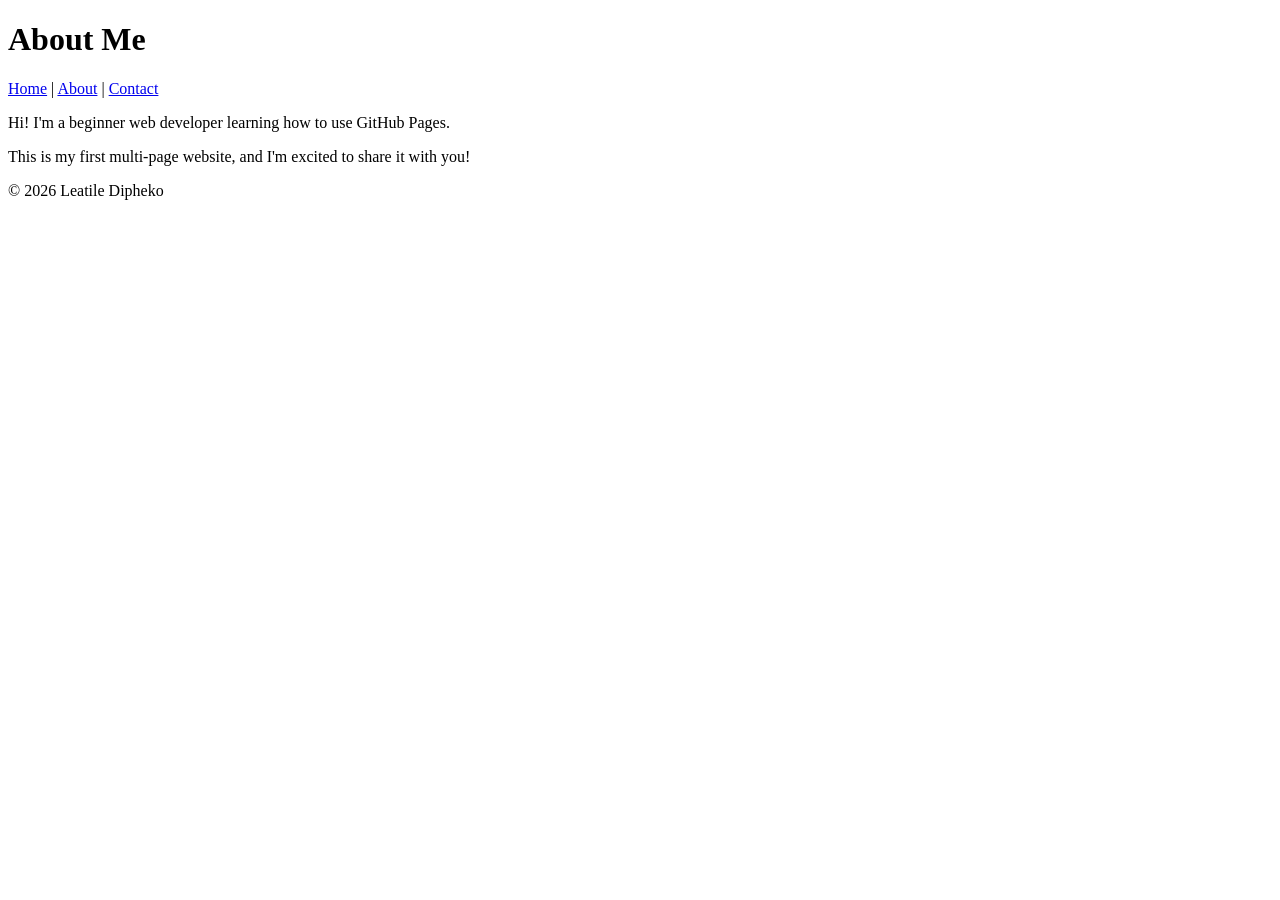
==== about.html @ 0c889fd1 "Added About and Contact page with navigation" ====
<!DOCTYPE html>

<html lang="en">

<head>

<meta charset="UTF-8">

<meta name="viewport" content="width=device-width, initial-scale=1.0">

<title>About Me</title>

</head>

<body>

<header>

<h1>About Me</h1>

<nav>

<a href="index.html">Home</a> |

<a href="about.html">About</a> |

<a href="contact.html">Contact</a>

</nav>

</header>


<main>

<p>Hi! I'm a beginner web developer learning how to use GitHub Pages.</p>

<p>This is my first multi-page website, and I'm excited to share it with you!</p>

</main>


<footer>

<p>&copy; 2026 Leatile Dipheko</p>

</footer>

</body>

</html>
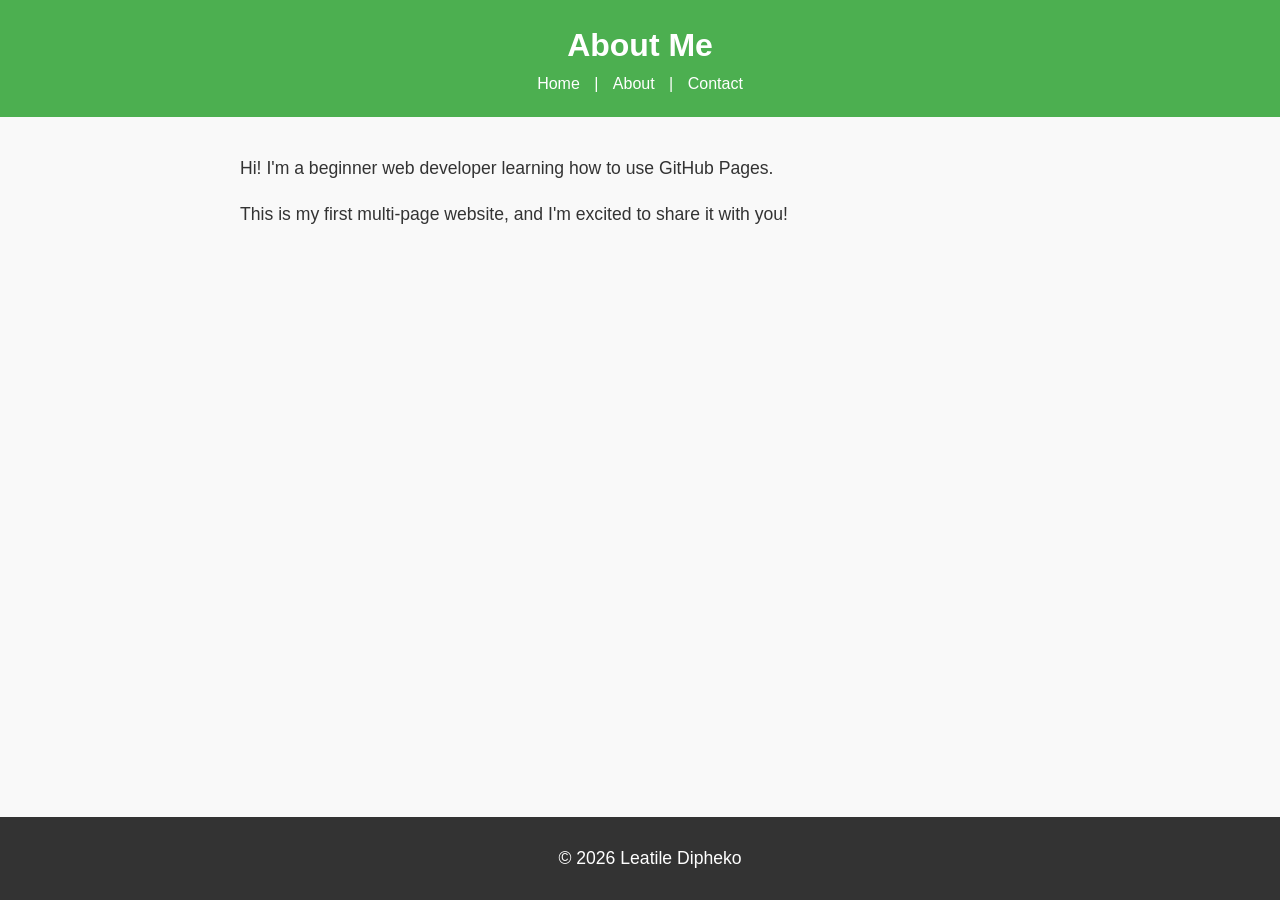
==== commit 80e418e5: "Added CSS3 styling to the website" ====
--- a/about.html
+++ b/about.html
@@ -9,6 +9,8 @@
 <meta name="viewport" content="width=device-width, initial-scale=1.0">
 
 <title>About Me</title>
+
+<link rel="stylesheet" href="styles.css">
 
 </head>
 
--- a/styles.css
+++ b/styles.css
@@ -0,0 +1,131 @@
+body {
+
+font-family: Arial, sans-serif;
+
+color: #333;
+
+background-color: #f9f9f9;
+
+margin: 0;
+
+padding: 0;
+
+line-height: 1.6;
+
+}
+
+header {
+
+background-color: #4CAF50;
+
+color: white;
+
+padding: 20px;
+
+text-align: center;
+
+}
+
+
+header h1 {
+
+margin: 0;
+
+}
+
+
+nav a {
+
+color: white;
+
+text-decoration: none;
+
+margin: 0 10px;
+
+}
+
+
+nav a:hover {
+
+text-decoration: underline;
+
+}
+
+main {
+
+padding: 20px;
+
+max-width: 800px;
+
+margin: 0 auto;
+
+}
+
+
+main img {
+
+max-width: 100%;
+
+height: auto;
+
+display: block;
+
+margin: 20px 0;
+
+}
+
+footer {
+
+background-color: #333;
+
+color: white;
+
+text-align: center;
+
+padding: 10px;
+
+position: fixed;
+
+bottom: 0;
+
+width: 100%;
+
+}
+
+p {
+
+font-size: 1.1em;
+
+}
+
+
+a {
+
+color: #4CAF50;
+
+text-decoration: none;
+
+}
+
+
+a:hover {
+
+text-decoration: underline;
+
+}
+
+img {
+
+border: 5px solid #4CAF50;
+
+border-radius: 10px;
+
+}
+
+main a[href^="mailto:"] {
+
+color: #ff5722;
+
+font-weight: bold;
+
+}
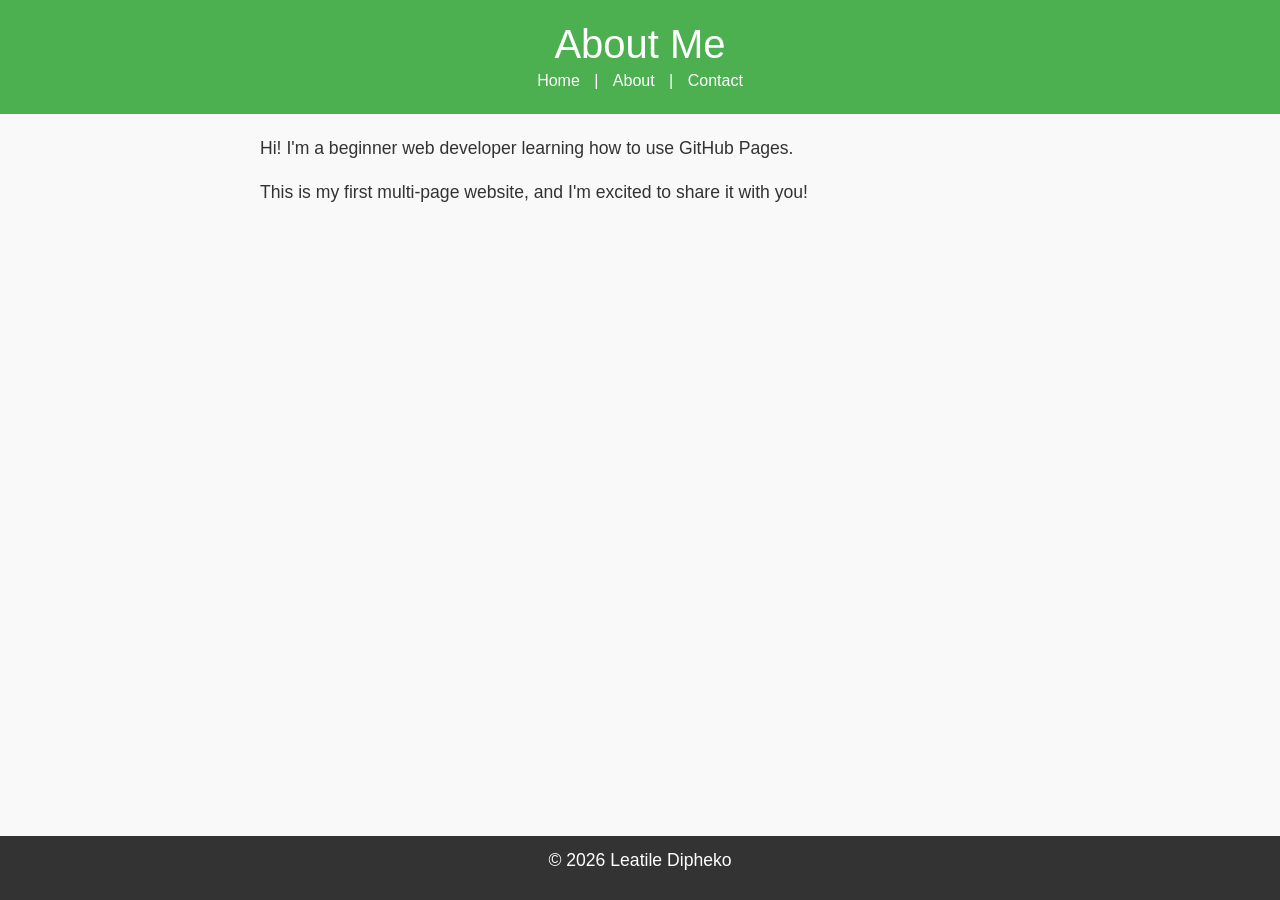
==== commit 4d13facf: "Added CSS3 styling to the website" ====
--- a/about.html
+++ b/about.html
@@ -9,6 +9,10 @@
 <meta name="viewport" content="width=device-width, initial-scale=1.0">
 
 <title>About Me</title>
+
+<!-- Bootstrap CSS -->
+
+<link href="https://cdn.jsdelivr.net/npm/bootstrap@5.3.0/dist/css/bootstrap.min.css" rel="stylesheet">
 
 <link rel="stylesheet" href="styles.css">
 
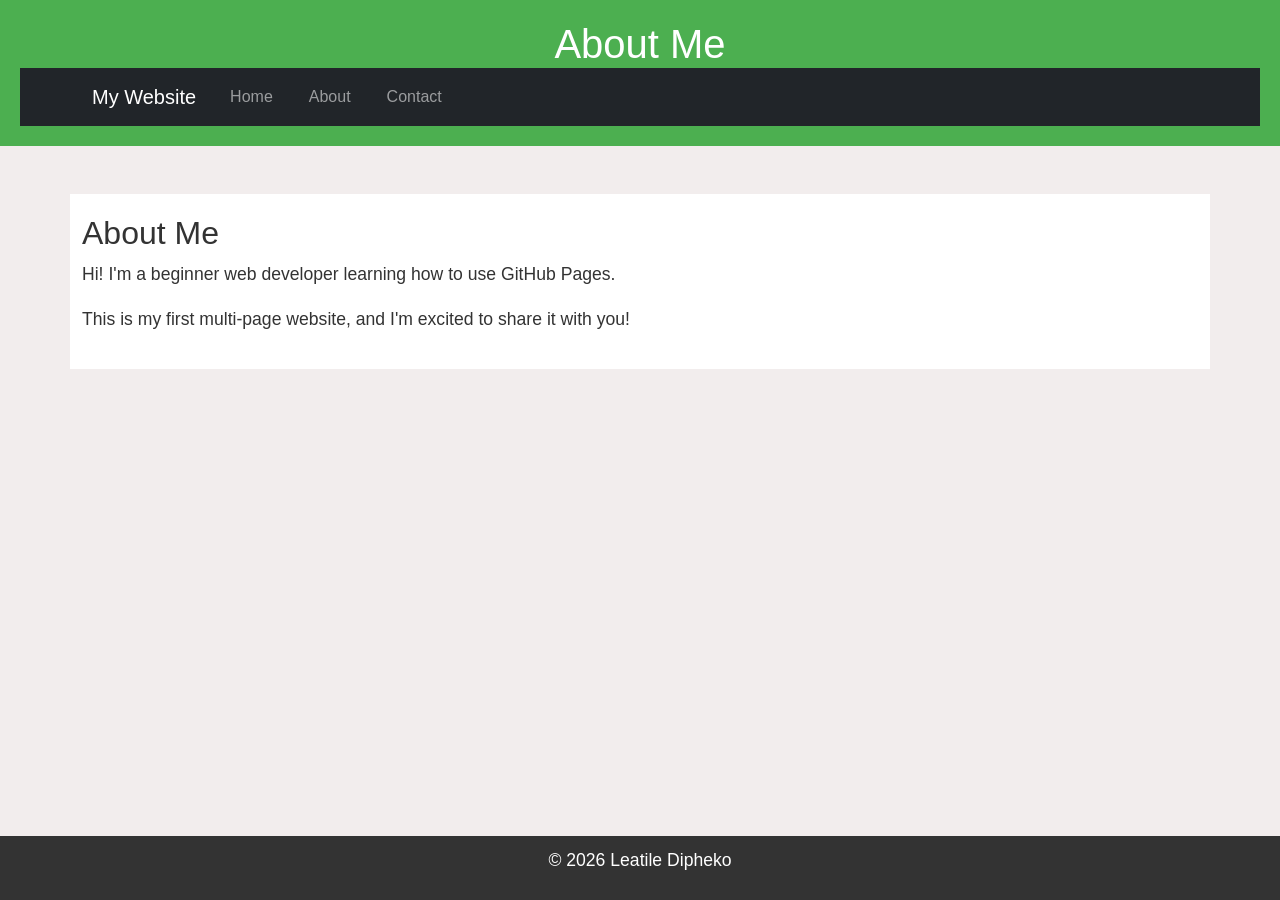
==== commit 2701c179: "Added Bootstrap framework for styling and layout" ====
--- a/about.html
+++ b/about.html
@@ -24,20 +24,53 @@
 
 <h1>About Me</h1>
 
-<nav>
+<nav class="navbar navbar-expand-lg navbar-dark bg-dark">
 
-<a href="index.html">Home</a> |
+<div class="container">
 
-<a href="about.html">About</a> |
+<a class="navbar-brand" href="index.html">My Website</a>
 
-<a href="contact.html">Contact</a>
+<button class="navbar-toggler" type="button" data-bs-toggle="collapse" data-bs-target="#navbarNav">
+
+<span class="navbar-toggler-icon"></span>
+
+</button>
+
+<div class="collapse navbar-collapse" id="navbarNav">
+
+<ul class="navbar-nav">
+
+<li class="nav-item">
+
+<a class="nav-link" href="index.html">Home</a>
+
+</li>
+
+<li class="nav-item">
+
+<a class="nav-link" href="about.html">About</a>
+
+</li>
+
+<li class="nav-item">
+
+<a class="nav-link" href="contact.html">Contact</a>
+
+</li>
+
+</ul>
+
+</div>
+
+</div>
 
 </nav>
 
 </header>
 
 
-<main>
+<main class="container my-5">
+    <h2>About Me</h2>
 
 <p>Hi! I'm a beginner web developer learning how to use GitHub Pages.</p>
 
@@ -52,6 +85,12 @@
 
 </footer>
 
+<!-- Bootstrap JS and dependencies -->
+
+<script src="https://cdn.jsdelivr.net/npm/@popperjs/core@2.11.6/dist/umd/popper.min.js"></script>
+
+<script src="https://cdn.jsdelivr.net/npm/bootstrap@5.3.0/dist/js/bootstrap.min.js"></script>
+
 </body>
 
 </html>
--- a/styles.css
+++ b/styles.css
@@ -4,7 +4,7 @@
 
 color: #333;
 
-background-color: #f9f9f9;
+background-color: #f2eded;
 
 margin: 0;
 
@@ -58,6 +58,8 @@
 max-width: 800px;
 
 margin: 0 auto;
+
+background-color: white;
 
 }
 
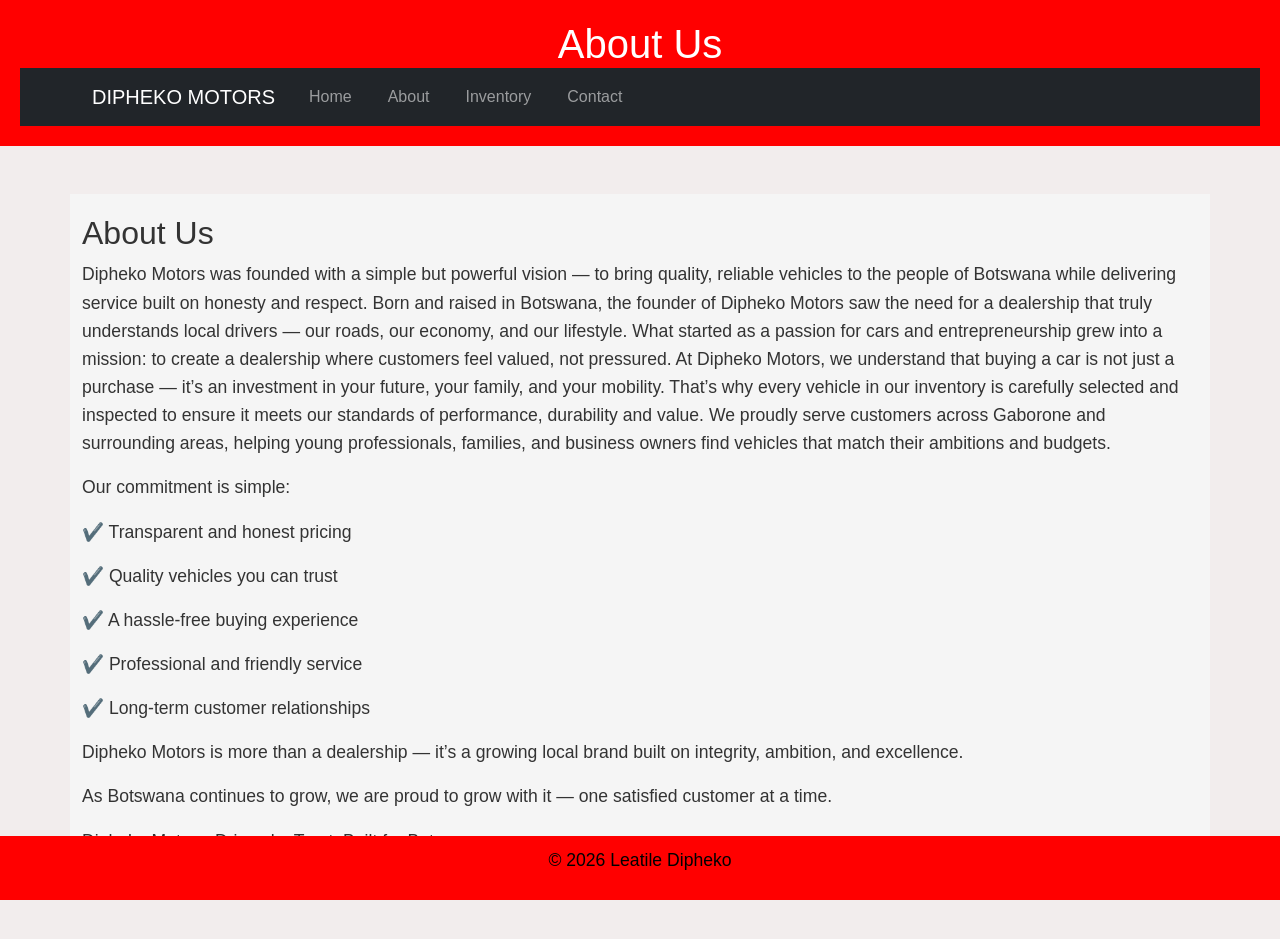
==== commit d6c6f85b: "Updated website" ====
--- a/about.html
+++ b/about.html
@@ -22,13 +22,13 @@
 
 <header>
 
-<h1>About Me</h1>
+<h1>About Us</h1>
 
 <nav class="navbar navbar-expand-lg navbar-dark bg-dark">
 
 <div class="container">
 
-<a class="navbar-brand" href="index.html">My Website</a>
+<a class="navbar-brand" href="index.html">DIPHEKO MOTORS</a>
 
 <button class="navbar-toggler" type="button" data-bs-toggle="collapse" data-bs-target="#navbarNav">
 
@@ -54,6 +54,12 @@
 
 <li class="nav-item">
 
+<a class="nav-link" href="inventory.html">Inventory</a>
+
+</li>
+
+<li class="nav-item">
+
 <a class="nav-link" href="contact.html">Contact</a>
 
 </li>
@@ -70,11 +76,31 @@
 
 
 <main class="container my-5">
-    <h2>About Me</h2>
+    <h2>About Us</h2>
 
-<p>Hi! I'm a beginner web developer learning how to use GitHub Pages.</p>
+<p>Dipheko Motors was founded with a simple but powerful vision — to bring quality, reliable vehicles to the people of Botswana while delivering service built on honesty and respect.
 
-<p>This is my first multi-page website, and I'm excited to share it with you!</p>
+Born and raised in Botswana, the founder of Dipheko Motors saw the need for a dealership that truly understands local drivers — our roads, our economy, and our lifestyle. What started as a passion for cars and entrepreneurship grew into a mission: to create a dealership where customers feel valued, not pressured.
+
+At Dipheko Motors, we understand that buying a car is not just a purchase — it’s an investment in your future, your family, and your mobility. That’s why every vehicle in our inventory is carefully selected and inspected to ensure it meets our standards of performance, durability and value.
+
+We proudly serve customers across Gaborone and surrounding areas, helping young professionals, families, and business owners find vehicles that match their ambitions and budgets.
+
+<p>Our commitment is simple:</p>
+
+<P>✔️ Transparent and honest pricing</P>
+<P>✔️ Quality vehicles you can trust</P>
+<P>✔️ A hassle-free buying experience</P>
+<P>✔️ Professional and friendly service</P>
+<P>✔️ Long-term customer relationships</P>
+
+<p>Dipheko Motors is more than a dealership — it’s a growing local brand built on integrity, ambition, and excellence.</p>
+
+<p>As Botswana continues to grow, we are proud to grow with it — one satisfied customer at a time.</p>
+
+<P>Dipheko Motors. Driven by Trust. Built for Botswana..</p>
+
+
 
 </main>
 
--- a/styles.css
+++ b/styles.css
@@ -16,7 +16,7 @@
 
 header {
 
-background-color: #4CAF50;
+background-color: #ff0000;
 
 color: white;
 
@@ -59,7 +59,8 @@
 
 margin: 0 auto;
 
-background-color: white;
+background-color: whitesmoke
+
 
 }
 
@@ -70,7 +71,7 @@
 
 height: auto;
 
-display: block;
+display: grid;
 
 margin: 20px 0;
 
@@ -78,9 +79,9 @@
 
 footer {
 
-background-color: #333;
+background-color: red;
 
-color: white;
+color: black;
 
 text-align: center;
 
@@ -103,7 +104,7 @@
 
 a {
 
-color: #4CAF50;
+color:red
 
 text-decoration: none;
 
@@ -126,7 +127,7 @@
 
 main a[href^="mailto:"] {
 
-color: #ff5722;
+color: #000000;
 
 font-weight: bold;
 
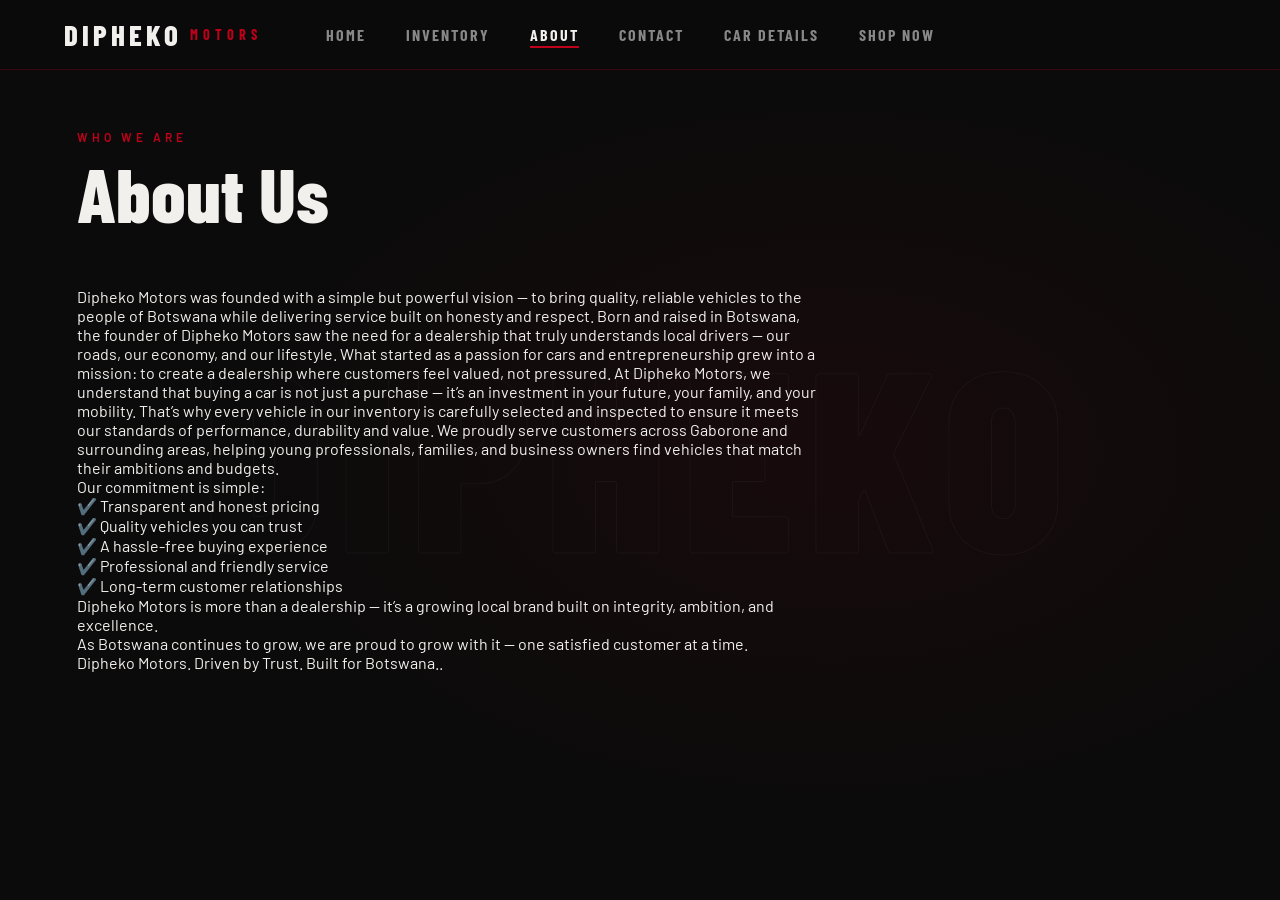
==== commit 574d3cb3: "Update Website" ====
--- a/about.html
+++ b/about.html
@@ -1,84 +1,100 @@
 <!DOCTYPE html>
+<html lang="en">
+<head>
+  <meta charset="UTF-8" />
+  <meta name="viewport" content="width=device-width, initial-scale=1.0"/>
+  <title>Dipheko Motors – About</title>
+  <link href="https://fonts.googleapis.com/css2?family=Barlow+Condensed:wght@700;800&family=Barlow:wght@300;400&display=swap" rel="stylesheet"/>
+  <style>
+    *, *::before, *::after { box-sizing: border-box; margin: 0; padding: 0; }
+    html, body { min-height: 100%; font-family: 'Barlow', sans-serif; background: #0b0b0b; color: #f2f0ed; }
+    a { text-decoration: none; color: inherit; }
+    ul { list-style: none; }
 
-<html lang="en">
+    nav {
+      position: fixed; top: 0; left: 0; right: 0; height: 70px; z-index: 100;
+      display: flex; align-items: center; padding: 0 5%;
+      background: rgba(11,11,11,0.96); border-bottom: 1px solid rgba(192,0,26,0.25);
+    }
+    .logo-main { font-family: 'Barlow Condensed', sans-serif; font-size: 1.8rem; font-weight: 800; letter-spacing: 4px; color: #f2f0ed; }
+    .logo-sub  { font-family: 'Barlow Condensed', sans-serif; font-size: 0.9rem; font-weight: 700; letter-spacing: 5px; color: #c0001a; margin-left: 8px; }
+    .nav-links { display: flex; align-items: center; gap: 2.5rem; margin-left: 4rem; }
+    .nav-links a { font-family: 'Barlow Condensed', sans-serif; font-size: 1rem; font-weight: 700; letter-spacing: 2px; text-transform: uppercase; color: #888; padding-bottom: 4px; position: relative; transition: color 0.2s; }
+    .nav-links a::after { content: ''; position: absolute; bottom: 0; left: 0; right: 0; height: 2px; background: #c0001a; transform: scaleX(0); transition: transform 0.2s; }
+    .nav-links a:hover, .nav-links a.active { color: #f2f0ed; }
+    .nav-links a:hover::after, .nav-links a.active::after { transform: scaleX(1); }
 
-<head>
+    .page {
+      padding-top: 70px; min-height: 100vh; position: relative;
+      background: radial-gradient(ellipse 70% 60% at 65% 50%, rgba(192,0,26,0.07) 0%, transparent 70%), #0b0b0b;
+    }
+    .bg-logo {
+      position: fixed; top: 50%; left: 50%; transform: translate(-50%, -50%);
+      font-family: 'Barlow Condensed', sans-serif; font-weight: 800;
+      font-size: clamp(8rem, 20vw, 20rem); letter-spacing: 0.05em;
+      color: transparent; -webkit-text-stroke: 1px rgba(255,255,255,0.04);
+      white-space: nowrap; pointer-events: none; user-select: none; z-index: 0;
+    }
 
-<meta charset="UTF-8">
+    .content { position: relative; z-index: 1; padding: 60px 6%; max-width: 900px; }
 
-<meta name="viewport" content="width=device-width, initial-scale=1.0">
+    .page-tag { font-size: 0.75rem; font-weight: 600; letter-spacing: 4px; text-transform: uppercase; color: #c0001a; margin-bottom: 10px; animation: fadeUp 0.7s ease both; }
+    .page-title { font-family: 'Barlow Condensed', sans-serif; font-size: clamp(2.5rem, 6vw, 5rem); font-weight: 800; line-height: 1; margin-bottom: 40px; animation: fadeUp 0.7s ease both; }
 
-<title>About Me</title>
+    .about-intro {
+      font-size: 1.15rem; font-weight: 300; color: #ccc; line-height: 1.9;
+      margin-bottom: 56px; border-left: 3px solid #c0001a; padding-left: 24px;
+      animation: fadeUp 0.7s 0.1s ease both;
+    }
 
-<!-- Bootstrap CSS -->
+    .about-grid {
+      display: grid; grid-template-columns: 1fr 1fr; gap: 20px;
+      margin-bottom: 56px; animation: fadeUp 0.7s 0.2s ease both;
+    }
 
-<link href="https://cdn.jsdelivr.net/npm/bootstrap@5.3.0/dist/css/bootstrap.min.css" rel="stylesheet">
+    .about-card {
+      background: #141414; border: 1px solid rgba(255,255,255,0.06);
+      border-radius: 10px; padding: 28px;
+      transition: border-color 0.25s;
+    }
+    .about-card:hover { border-color: rgba(192,0,26,0.4); }
+    .about-card-icon { font-size: 2rem; margin-bottom: 14px; }
+    .about-card h3 { font-family: 'Barlow Condensed', sans-serif; font-size: 1.3rem; font-weight: 800; margin-bottom: 8px; }
+    .about-card p { font-size: 0.9rem; color: #888; line-height: 1.7; }
 
-<link rel="stylesheet" href="styles.css">
+    .story-section { animation: fadeUp 0.7s 0.3s ease both; }
+    .story-section h2 { font-family: 'Barlow Condensed', sans-serif; font-size: 2rem; font-weight: 800; margin-bottom: 16px; }
+    .story-section p { font-size: 0.95rem; color: #999; line-height: 1.9; margin-bottom: 16px; }
 
+    @keyframes fadeUp { from { opacity: 0; transform: translateY(20px); } to { opacity: 1; transform: translateY(0); } }
+
+    @media (max-width: 600px) { .about-grid { grid-template-columns: 1fr; } }
+  </style>
 </head>
-
 <body>
 
-<header>
+  <nav>
+    <span class="logo-main">DIPHEKO</span>
+    <span class="logo-sub">MOTORS</span>
+    <ul class="nav-links">
+      <li><a href="index.html">Home</a></li>
+      <li><a href="inventory.html">Inventory</a></li>
+      <li><a href="about.html" class="active">About</a></li>
+      <li><a href="contact.html">Contact</a></li>
+      <li><a href="cardetails.html">Car Details</a></li>
+      <li><a href="shop.html">Shop Now</a></li>
+      
+    </ul>
+  </nav>
 
-<h1>About Us</h1>
+  <div class="page">
+    <div class="bg-logo" aria-hidden="true">DIPHEKO</div>
+    <div class="content">
+      <p class="page-tag">Who We Are</p>
+      <h1 class="page-title">About Us</h1>
 
-<nav class="navbar navbar-expand-lg navbar-dark bg-dark">
-
-<div class="container">
-
-<a class="navbar-brand" href="index.html">DIPHEKO MOTORS</a>
-
-<button class="navbar-toggler" type="button" data-bs-toggle="collapse" data-bs-target="#navbarNav">
-
-<span class="navbar-toggler-icon"></span>
-
-</button>
-
-<div class="collapse navbar-collapse" id="navbarNav">
-
-<ul class="navbar-nav">
-
-<li class="nav-item">
-
-<a class="nav-link" href="index.html">Home</a>
-
-</li>
-
-<li class="nav-item">
-
-<a class="nav-link" href="about.html">About</a>
-
-</li>
-
-<li class="nav-item">
-
-<a class="nav-link" href="inventory.html">Inventory</a>
-
-</li>
-
-<li class="nav-item">
-
-<a class="nav-link" href="contact.html">Contact</a>
-
-</li>
-
-</ul>
-
-</div>
-
-</div>
-
-</nav>
-
-</header>
-
-
-<main class="container my-5">
-    <h2>About Us</h2>
-
-<p>Dipheko Motors was founded with a simple but powerful vision — to bring quality, reliable vehicles to the people of Botswana while delivering service built on honesty and respect.
+      <p class="about-intro">
+        <p></p>Dipheko Motors was founded with a simple but powerful vision — to bring quality, reliable vehicles to the people of Botswana while delivering service built on honesty and respect.
 
 Born and raised in Botswana, the founder of Dipheko Motors saw the need for a dealership that truly understands local drivers — our roads, our economy, and our lifestyle. What started as a passion for cars and entrepreneurship grew into a mission: to create a dealership where customers feel valued, not pressured.
 
@@ -86,7 +102,10 @@
 
 We proudly serve customers across Gaborone and surrounding areas, helping young professionals, families, and business owners find vehicles that match their ambitions and budgets.
 
+
+
 <p>Our commitment is simple:</p>
+
 
 <P>✔️ Transparent and honest pricing</P>
 <P>✔️ Quality vehicles you can trust</P>
@@ -105,18 +124,10 @@
 </main>
 
 
-<footer>
-
-<p>&copy; 2026 Leatile Dipheko</p>
-
-</footer>
-
-<!-- Bootstrap JS and dependencies -->
-
-<script src="https://cdn.jsdelivr.net/npm/@popperjs/core@2.11.6/dist/umd/popper.min.js"></script>
-
-<script src="https://cdn.jsdelivr.net/npm/bootstrap@5.3.0/dist/js/bootstrap.min.js"></script>
+     
+      </div>
+    </div>
+  </div>
 
 </body>
-
 </html>
